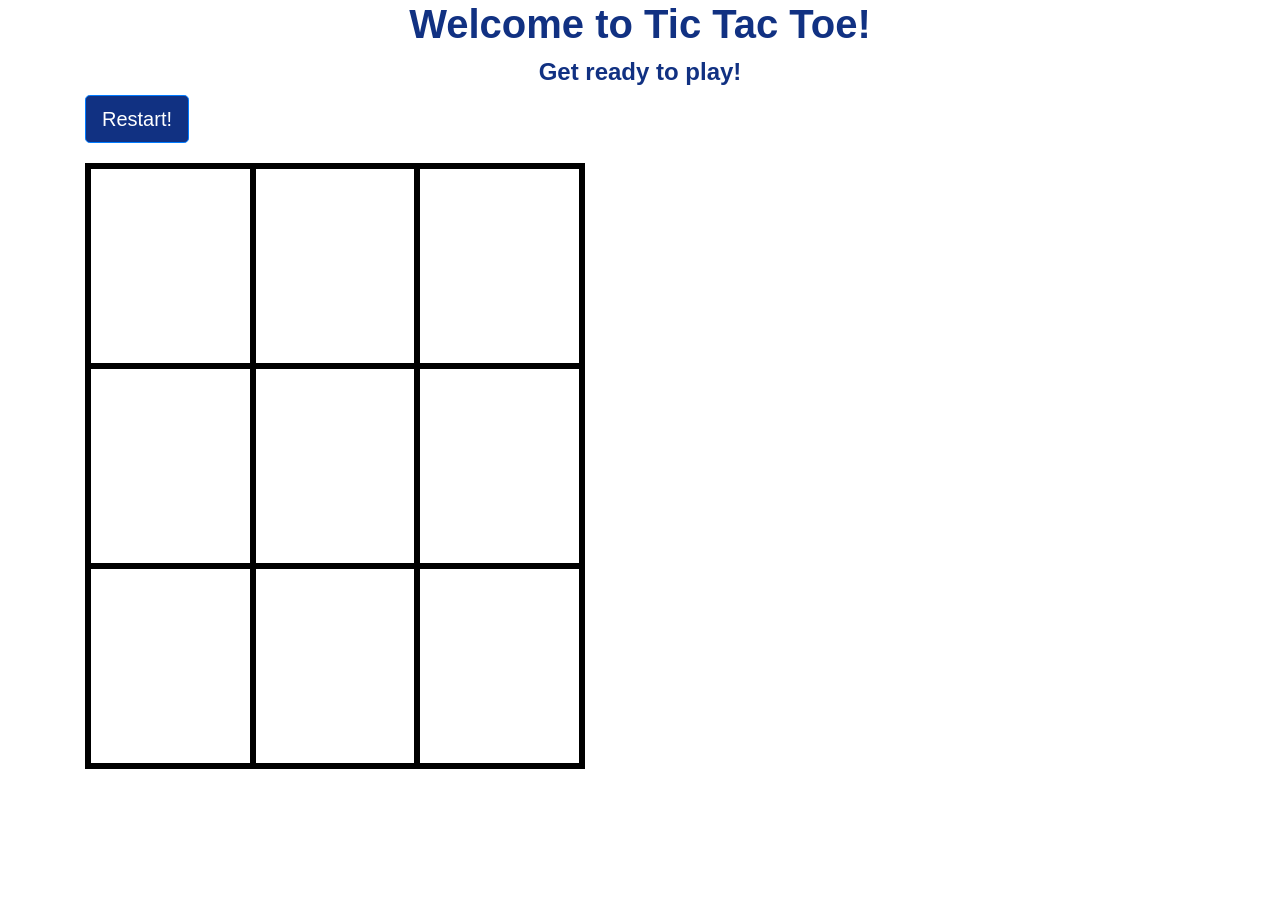
==== docs/index.html @ 765b20c9 "Rename game.html to index.html" ====
<!DOCTYPE html>
<html lang="en">
<head>
    <meta charset="UTF-8">
    <title>Tic Tac Toe Game</title>
    <link rel="stylesheet" href="https://maxcdn.bootstrapcdn.com/bootstrap/4.5.2/css/bootstrap.min.css">
    <link rel="stylesheet" href="game.css">
    <style>
      

        /* Custom CSS for the <h1> element */
            h1 {
                font-weight: bold;
                border: none;
                border: none;
                margin: 0; /* Reset margin to remove any spacing */
                padding: 0; /* Reset padding to remove any spacing */
                background-color: white;
            }
    
               /* custom css for jumbotron class */
               .jumbotron{
                background-color: white;
                border: none;
                border: none;
                margin: 0; /* Reset margin to remove any spacing */
                padding: 0;
            }
            h2{
                font-weight: bold;
                color: #113182;
            }
    
            
    </style>
</head>
<body>
    <!-- Container for the game -->
    <div class="container">
        <!-- Jumbotron for the welcome message -->
        <div class="jumbotron">
            
            <h1>Welcome to Tic Tac Toe!</h1>
            <h4 class="game-start-prompt"><b>Get ready to play!</b></h4>
        </div>

        <!-- Restart button -->
        <button id="restartButton" type="button" class="btn btn-primary btn-lg">Restart!</button>

        <!-- Game board table -->
        <table class="table table-bordered">
            <!-- Table rows and cells for the Tic Tac Toe grid -->
            <p></p>
            <tr>
                <td class="col-4 cell" id="one"></td>
                <td class="col-4 cell" id="two"></td>
                <td class="col-4 cell" id="three"></td>
            </tr>

            <tr>
                <td class="col-4 cell" id="four"></td>
                <td class="col-4 cell" id="five"></td>
                <td class="col-4 cell" id="six"></td>
            </tr>

            <tr>
                <td class="col-4 cell" id="seven"></td>
                <td class="col-4 cell" id="eight"></td>
                <td class="col-4 cell" id="nine"></td>
            </tr>
            
        <!-- </tbody> -->
        </table>
    </div>

    <!-- JavaScript script tag -->
    <script src="game.script.js"></script>
</body>
</html>
---- docs/game.css ----
h1{
    color: #113182;
}
.btn.btn-primary{
    background-color: #113182;
    text-align: center;
    
    color: white; 
}

#button {
    /* Other button styles */
    border-radius: 15px; 
  }
  

td {
    background-color: white; 
     width:500px; 
     height: 200px; 
    border: 6px solid black;
    text-align: center;
    font-size: 80px;
    
} 



.table.table-bordered {
    background-color:white;
     width: 500px;  
     height: 200px; 
    border: 6px solid black;
     text-align: center; 
    font-size: 80px; 
 }

.col-4.cell{
    background-color:white;
 
  
    border: 6px solid black
} 
 

h4{
    text-align: center;
    color: #113182;


}



/* Custom CSS for the <h1> element */
h1 {
    font-weight: bold;
    border: none;
    margin: 0;
    padding: 0;
    background-color: white;
}

/* Custom CSS for the jumbotron class */
.jumbotron {
    background-color: white;
    border: none;
    margin: 0;
    padding: 0;
    text-align: center; /* Center align the content */
}

/* Custom CSS for the <h4> element inside jumbotron */
.jumbotron h4 {
    font-weight: bold;
    margin-top: 10px; /* Add some spacing above the text */
}


.table {
    margin-top: 20px;
}





.game-start-prompt {
    text-align: center;
    color: #113182;
}
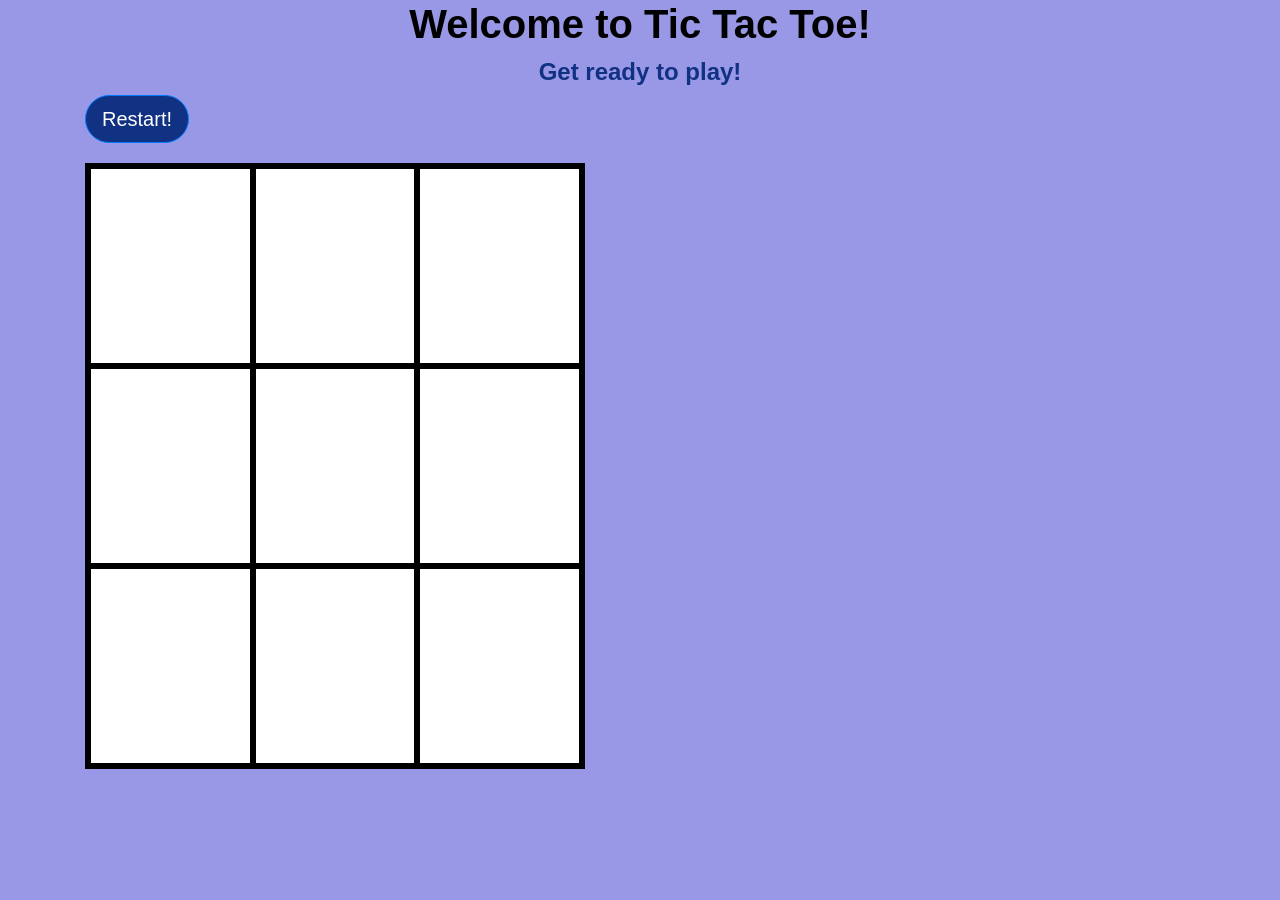
==== commit e78ce2ea: "Updated restart button" ====
--- a/docs/index.html
+++ b/docs/index.html
@@ -9,23 +9,9 @@
       
 
         /* Custom CSS for the <h1> element */
-            h1 {
-                font-weight: bold;
-                border: none;
-                border: none;
-                margin: 0; /* Reset margin to remove any spacing */
-                padding: 0; /* Reset padding to remove any spacing */
-                background-color: white;
-            }
+           
     
-               /* custom css for jumbotron class */
-               .jumbotron{
-                background-color: white;
-                border: none;
-                border: none;
-                margin: 0; /* Reset margin to remove any spacing */
-                padding: 0;
-            }
+               
             h2{
                 font-weight: bold;
                 color: #113182;
--- a/docs/game.css
+++ b/docs/game.css
@@ -1,6 +1,6 @@
 
 h1{
-    color: #113182;
+    color: black;
 }
 .btn.btn-primary{
     background-color: #113182;
@@ -11,7 +11,12 @@
 
 #button {
     /* Other button styles */
-    border-radius: 15px; 
+    border-radius: 30px; 
+  }
+
+
+  #restartButton {
+    border-radius: 30px;
   }
   
 
@@ -25,10 +30,14 @@
     
 } 
 
+/* changing the background color */
 
+body {
+    background-color:#9898e6;
+}
 
 .table.table-bordered {
-    background-color:white;
+    background-color:black;
      width: 500px;  
      height: 200px; 
     border: 6px solid black;
@@ -37,7 +46,7 @@
  }
 
 .col-4.cell{
-    background-color:white;
+    
  
   
     border: 6px solid black
@@ -59,12 +68,12 @@
     border: none;
     margin: 0;
     padding: 0;
-    background-color: white;
+    background-color: #9898e6; 
 }
 
 /* Custom CSS for the jumbotron class */
 .jumbotron {
-    background-color: white;
+    background-color: #9898e6;
     border: none;
     margin: 0;
     padding: 0;
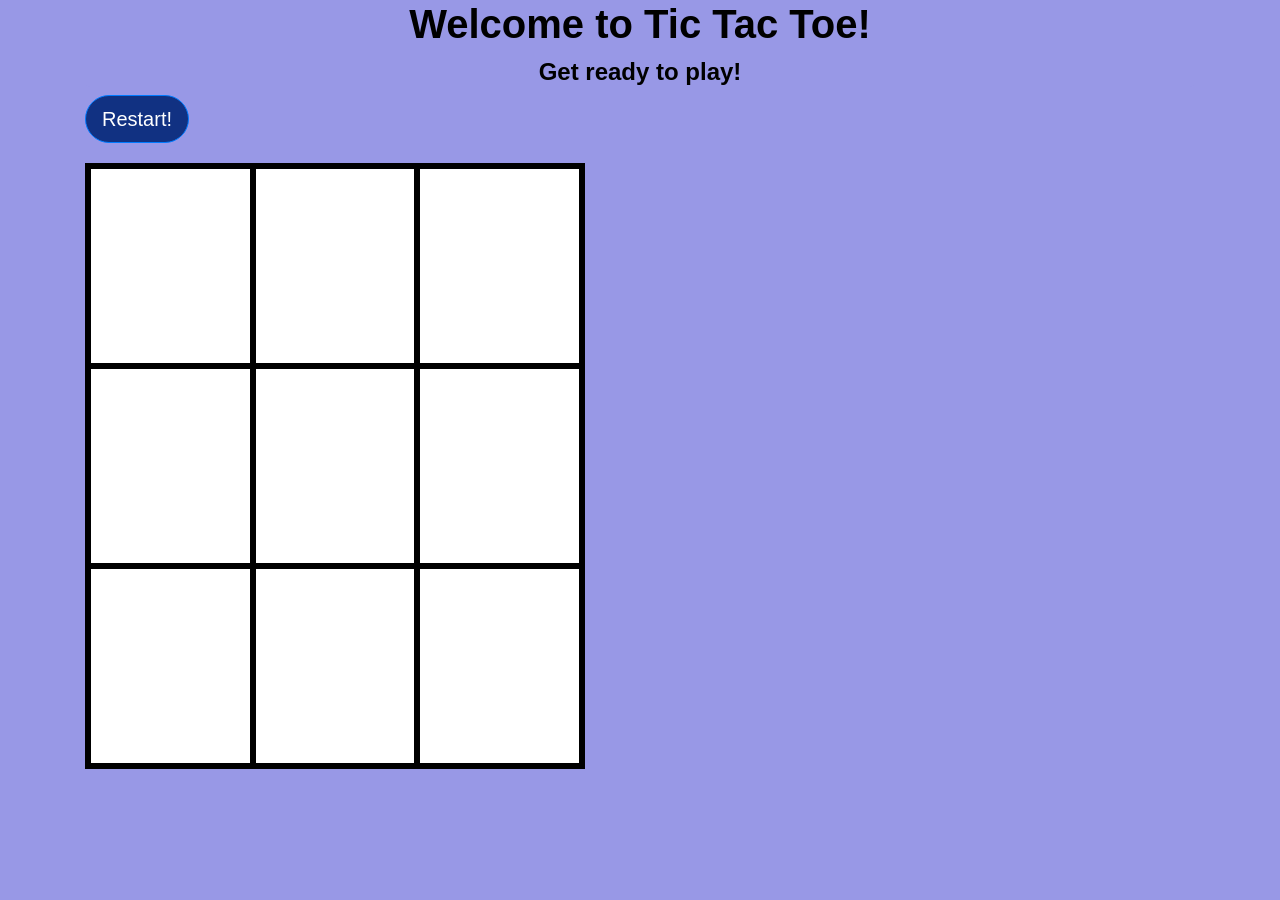
==== commit c16d16e5: "mediaquiries added for responsiveness" ====
--- a/docs/index.html
+++ b/docs/index.html
@@ -2,23 +2,10 @@
 <html lang="en">
 <head>
     <meta charset="UTF-8">
+    <meta name="viewport" content="width=device-width", initial-scale="1.0">
     <title>Tic Tac Toe Game</title>
     <link rel="stylesheet" href="https://maxcdn.bootstrapcdn.com/bootstrap/4.5.2/css/bootstrap.min.css">
     <link rel="stylesheet" href="game.css">
-    <style>
-      
-
-        /* Custom CSS for the <h1> element */
-           
-    
-               
-            h2{
-                font-weight: bold;
-                color: #113182;
-            }
-    
-            
-    </style>
 </head>
 <body>
     <!-- Container for the game -->
--- a/docs/game.css
+++ b/docs/game.css
@@ -1,3 +1,13 @@
+
+
+/* Media Query for screens with a minimum width of 430 pixels */
+@media only screen and (min-width: 430px) {
+    .jumbotron {
+        margin-bottom: 60px; /* Adjust the margin-bottom value as needed */
+    }
+}
+
+
 
 h1{
     color: black;
@@ -9,10 +19,7 @@
     color: white; 
 }
 
-#button {
-    /* Other button styles */
-    border-radius: 30px; 
-  }
+
 
 
   #restartButton {
@@ -46,20 +53,8 @@
  }
 
 .col-4.cell{
-    
- 
-  
     border: 6px solid black
 } 
- 
-
-h4{
-    text-align: center;
-    color: #113182;
-
-
-}
-
 
 
 /* Custom CSS for the <h1> element */
@@ -97,5 +92,5 @@
 
 .game-start-prompt {
     text-align: center;
-    color: #113182;
+    color: black;
 }
